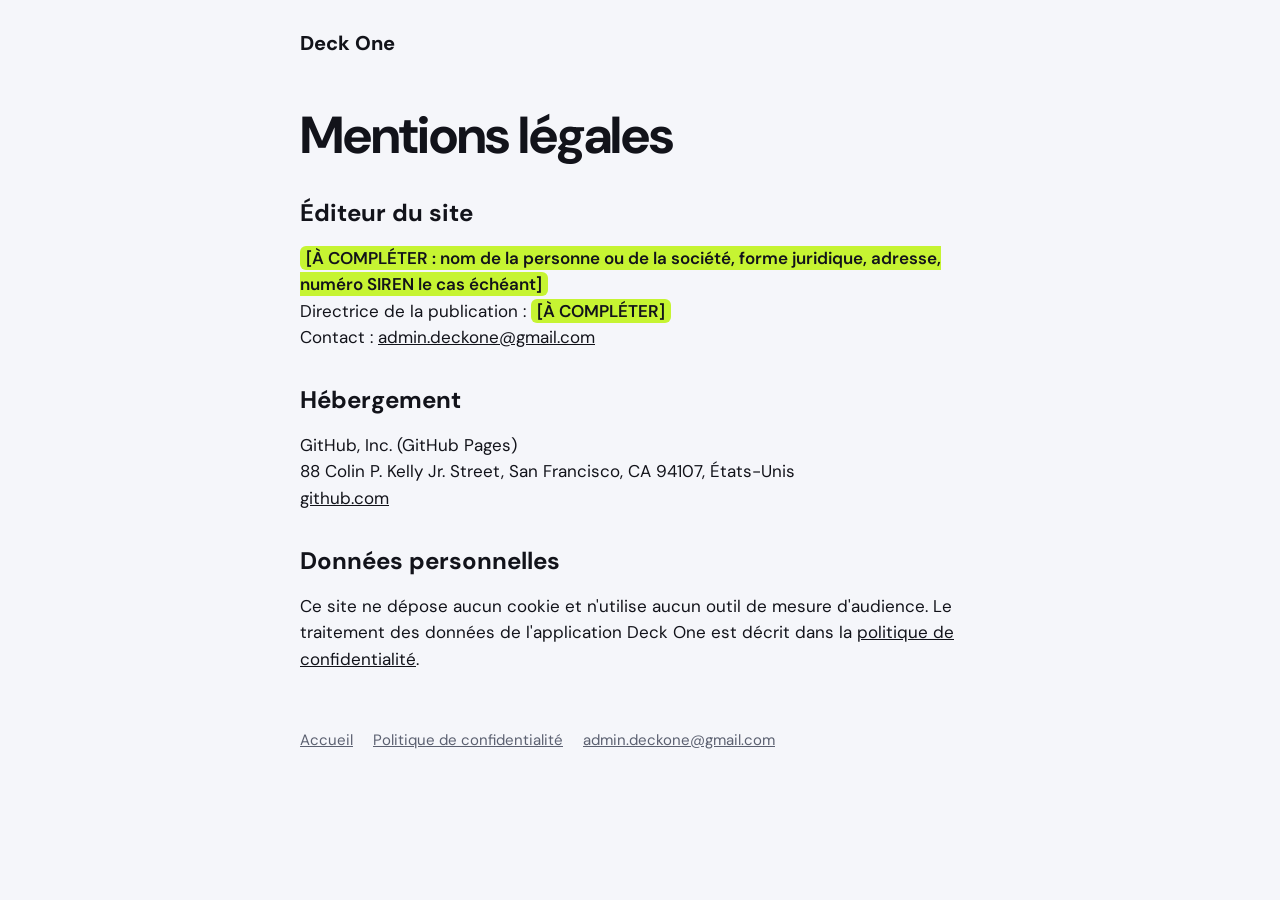
==== mentions-legales/index.html @ c98bad53 "Premier site Deck One : accueil, politique de confidentialité, mentions légales Co-Authored-By: Clau" ====
<!doctype html>
<html lang="fr">
<head>
  <meta charset="utf-8">
  <meta name="viewport" content="width=device-width, initial-scale=1">
  <title>Mentions légales — Deck One</title>
  <link rel="stylesheet" href="../assets/style.css">
</head>
<body>
  <header>
    <a class="logo" href="/">Deck One</a>
  </header>

  <main class="prose">
    <h1>Mentions légales</h1>

    <h2>Éditeur du site</h2>
    <p><span class="todo">[À COMPLÉTER : nom de la personne ou de la société, forme juridique, adresse, numéro SIREN le cas échéant]</span><br>
    Directrice de la publication : <span class="todo">[À COMPLÉTER]</span><br>
    Contact : <a href="mailto:admin.deckone@gmail.com">admin.deckone@gmail.com</a></p>

    <h2>Hébergement</h2>
    <p>GitHub, Inc. (GitHub Pages)<br>
    88 Colin P. Kelly Jr. Street, San Francisco, CA 94107, États-Unis<br>
    <a href="https://github.com">github.com</a></p>

    <h2>Données personnelles</h2>
    <p>Ce site ne dépose aucun cookie et n'utilise aucun outil de mesure d'audience. Le traitement des données de l'application Deck One est décrit dans la <a href="/confidentialite/">politique de confidentialité</a>.</p>
  </main>

  <footer>
    <a href="/">Accueil</a>
    <a href="/confidentialite/">Politique de confidentialité</a>
    <a href="mailto:admin.deckone@gmail.com">admin.deckone@gmail.com</a>
  </footer>
</body>
</html>
---- assets/style.css ----
/* Identité « Aero citron » — mêmes valeurs que Theme.swift dans l'app. */
@font-face {
  font-family: "DM Sans";
  src: url("fonts/DMSans-Variable.ttf") format("truetype");
  font-weight: 100 1000;
  font-display: swap;
}

:root {
  --background: #F5F6FA;
  --card: #FFFFFF;
  --border: #E3E5EE;
  --ink: #12131A;
  --secondary: #5B6070;
  --lemon: #C6F432; /* uniquement en aplat avec texte encre, ou en texte sur fond encre */
  --radius-card: 24px;
  --radius-control: 16px;
}

* { box-sizing: border-box; }

html { -webkit-text-size-adjust: 100%; }

body {
  margin: 0;
  background: var(--background);
  color: var(--ink);
  font-family: "DM Sans", -apple-system, BlinkMacSystemFont, "Segoe UI", Roboto, sans-serif;
  font-size: 17px;
  line-height: 1.55;
}

main, header, footer {
  max-width: 720px;
  margin: 0 auto;
  padding-inline: 20px;
}

header {
  padding-block: 28px 8px;
  display: flex;
  align-items: center;
  justify-content: space-between;
  gap: 16px;
}

.logo {
  font-weight: 800;
  font-size: 20px;
  color: var(--ink);
  text-decoration: none;
}

a { color: var(--ink); }

h1 {
  font-size: clamp(34px, 7vw, 52px);
  line-height: 1.08;
  letter-spacing: -0.02em;
  margin: 40px 0 16px;
}

h2 { font-size: 24px; line-height: 1.2; margin: 0 0 12px; }
h3 { font-size: 18px; margin: 0 0 8px; }

.lead { font-size: 20px; color: var(--secondary); margin: 0 0 28px; }
.muted { color: var(--secondary); }

.badge {
  display: inline-block;
  background: var(--lemon);
  color: var(--ink);
  font-weight: 700;
  padding: 14px 22px;
  border-radius: var(--radius-control);
}

.card {
  background: var(--card);
  border: 1px solid var(--border);
  border-radius: var(--radius-card);
  padding: 24px;
  margin: 16px 0;
}

.card.ink {
  background: var(--ink);
  border-color: var(--ink);
  color: var(--card);
}
.card.ink h2 { color: var(--lemon); }

.grid {
  display: grid;
  grid-template-columns: repeat(auto-fit, minmax(200px, 1fr));
  gap: 16px;
  margin: 16px 0;
}
.grid .card { margin: 0; }

/* Pages de texte (politique, mentions légales) */
.prose h2 { margin-top: 36px; }
.prose ul { padding-left: 22px; }
.prose li { margin: 6px 0; }

.table-wrap { overflow-x: auto; }
table {
  width: 100%;
  border-collapse: collapse;
  background: var(--card);
  border: 1px solid var(--border);
  border-radius: var(--radius-card);
  overflow: hidden;
  font-size: 15px;
}
th, td { text-align: left; padding: 12px 14px; border-bottom: 1px solid var(--border); vertical-align: top; }
th { font-weight: 700; }
tr:last-child td { border-bottom: none; }

/* Passages à compléter avant mise en ligne : visibles exprès pour ne pas être oubliés. */
.todo {
  background: var(--lemon);
  color: var(--ink);
  padding: 1px 6px;
  border-radius: 6px;
  font-weight: 600;
}

footer {
  padding-block: 40px 48px;
  color: var(--secondary);
  font-size: 15px;
  display: flex;
  flex-wrap: wrap;
  gap: 8px 20px;
}
footer a { color: var(--secondary); }
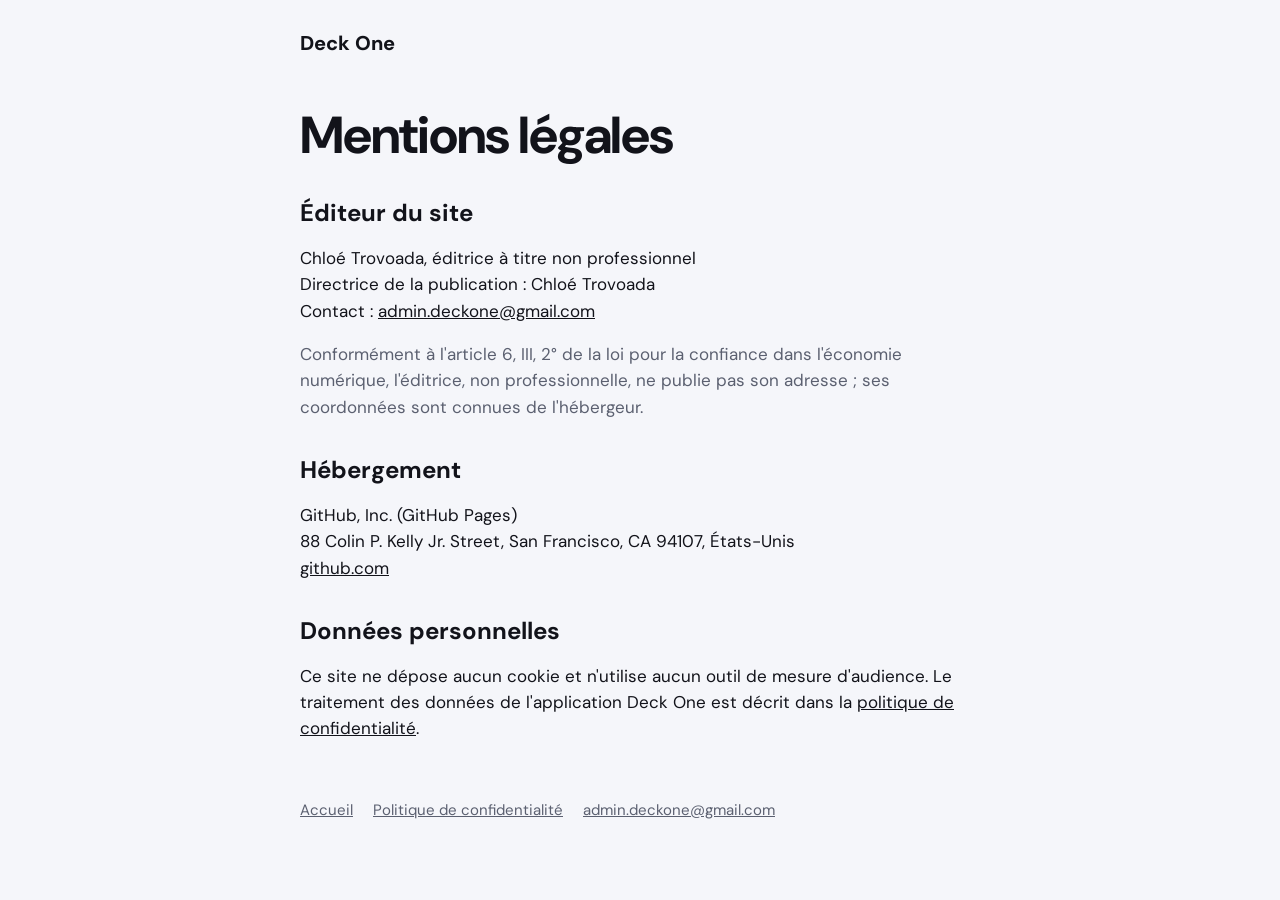
==== commit 257476ff: "Renseigne l'éditrice (sans adresse, à titre non professionnel) et la date Co-Authored-By: Claude Opu" ====
--- a/mentions-legales/index.html
+++ b/mentions-legales/index.html
@@ -15,9 +15,10 @@
     <h1>Mentions légales</h1>
 
     <h2>Éditeur du site</h2>
-    <p><span class="todo">[À COMPLÉTER : nom de la personne ou de la société, forme juridique, adresse, numéro SIREN le cas échéant]</span><br>
-    Directrice de la publication : <span class="todo">[À COMPLÉTER]</span><br>
+    <p>Chloé Trovoada, éditrice à titre non professionnel<br>
+    Directrice de la publication : Chloé Trovoada<br>
     Contact : <a href="mailto:admin.deckone@gmail.com">admin.deckone@gmail.com</a></p>
+    <p class="muted">Conformément à l'article 6, III, 2° de la loi pour la confiance dans l'économie numérique, l'éditrice, non professionnelle, ne publie pas son adresse ; ses coordonnées sont connues de l'hébergeur.</p>
 
     <h2>Hébergement</h2>
     <p>GitHub, Inc. (GitHub Pages)<br>
